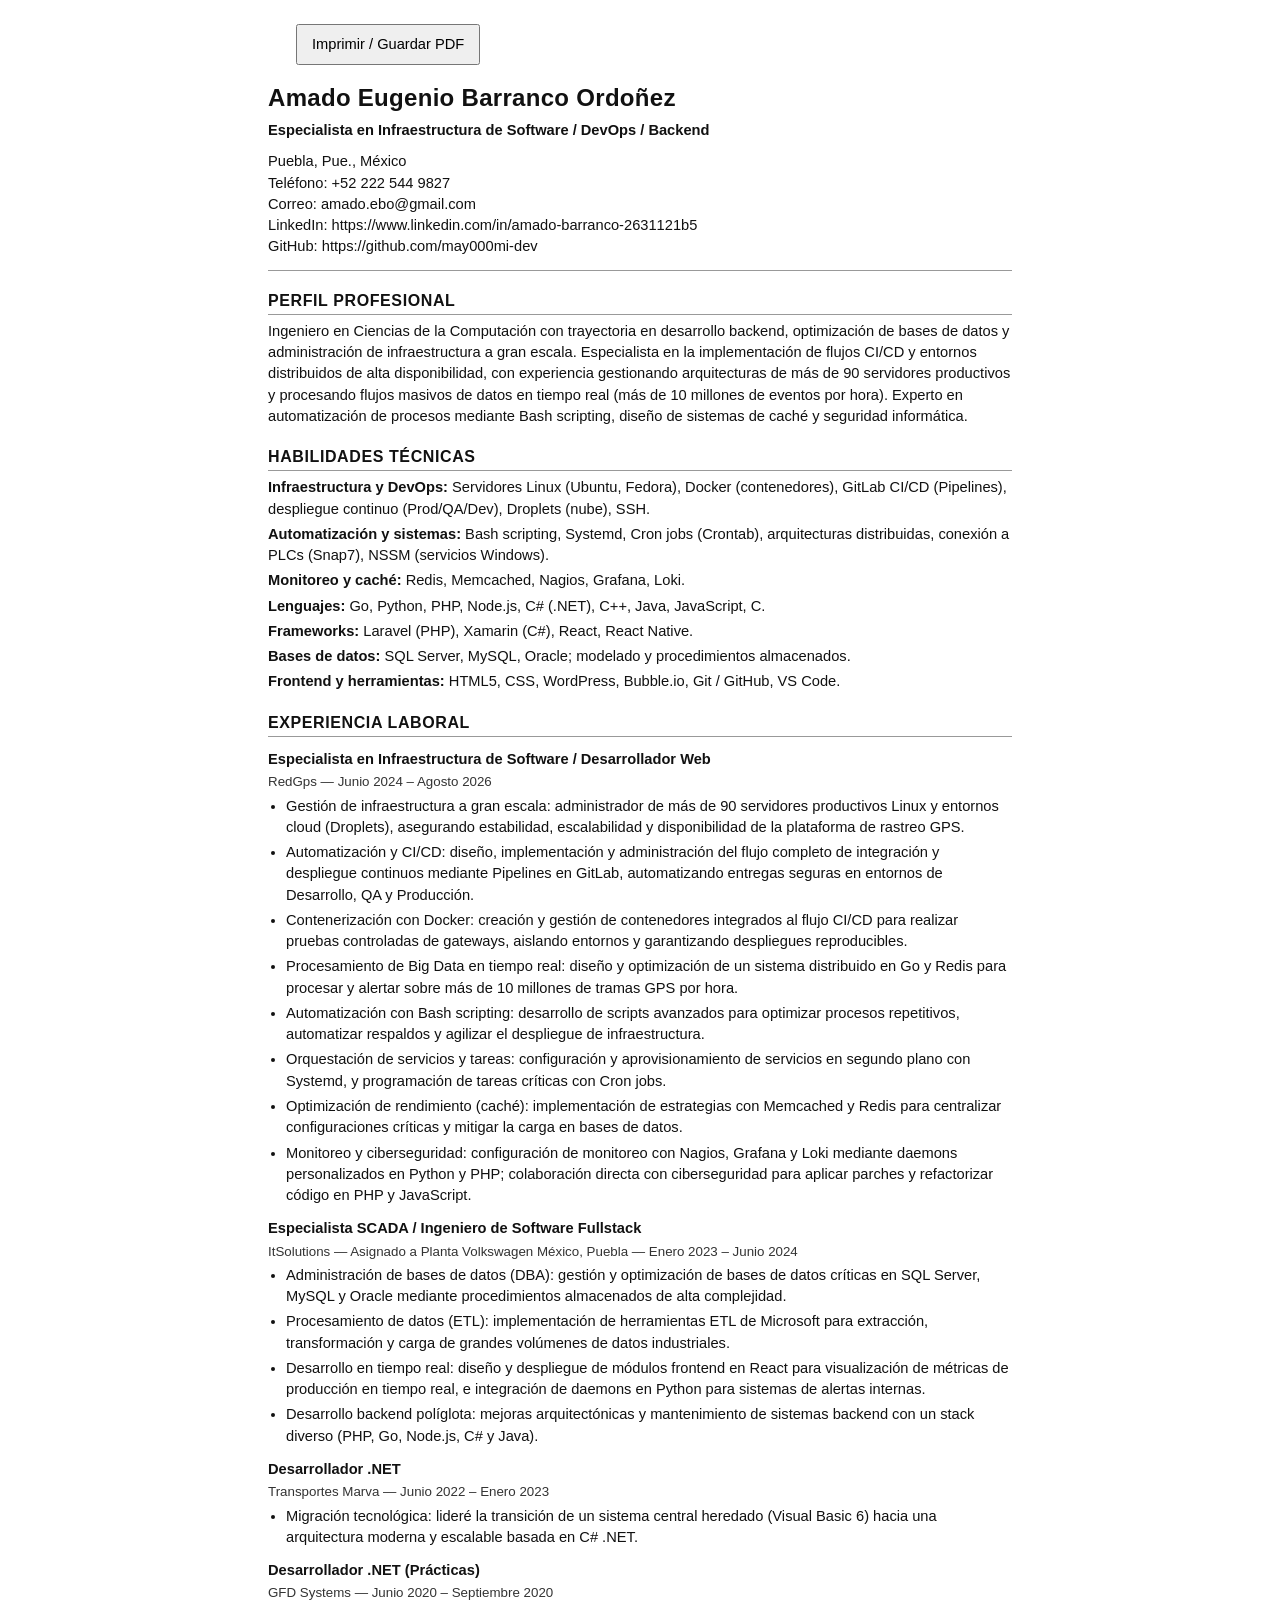
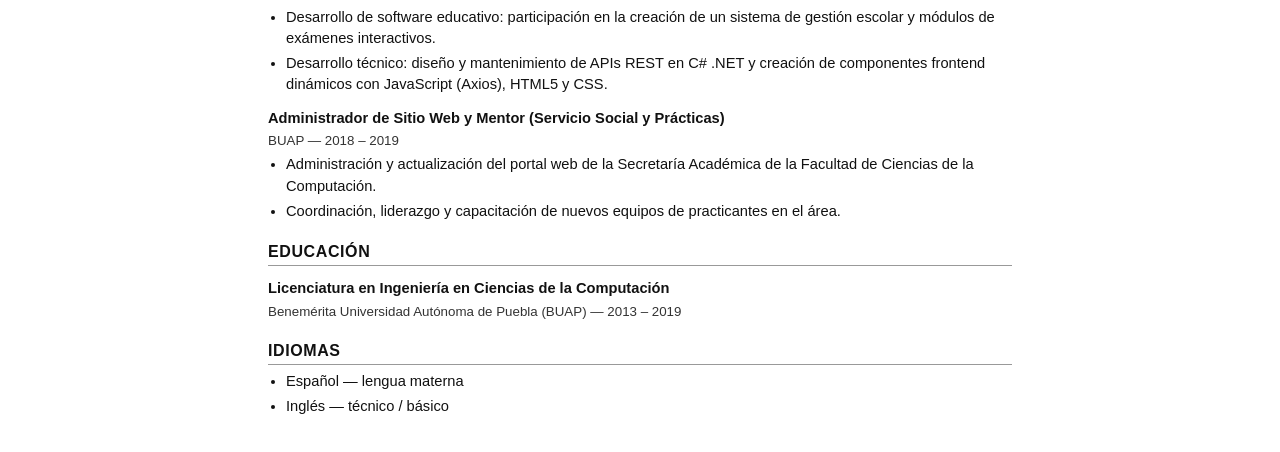
==== index-ats.html @ a4cc545d "CV: version web (multi-tema) y version ATS de una columna" ====
<!DOCTYPE html>
<html lang="es">
<head>
  <meta charset="UTF-8">
  <meta name="viewport" content="width=device-width, initial-scale=1.0">
  <meta name="description" content="CV de Amado Eugenio Barranco Ordoñez - Especialista en Infraestructura de Software / DevOps / Backend">
  <title>CV (ATS) - Amado Eugenio Barranco Ordoñez</title>
  <style>
    /* ======================================================================
       VERSIÓN ATS - 1 columna, sin imágenes, sin tablas, texto lineal.
       Pensada para portales de empleo y filtros automáticos (ATS).
       ====================================================================== */

    * { box-sizing: border-box; }

    body {
      font-family: Arial, Helvetica, sans-serif;
      font-size: 11pt;
      line-height: 1.45;
      color: #111;
      background: #fff;
      max-width: 800px;
      margin: 0 auto;
      padding: 24px 28px;
    }

    a { color: #111; }

    h1 {
      font-size: 18pt;
      margin: 0 0 4px;
      letter-spacing: 0.3px;
    }

    .role {
      font-size: 11pt;
      font-weight: bold;
      margin: 0 0 10px;
    }

    .contact {
      margin: 0 0 16px;
      padding: 0 0 12px;
      border-bottom: 1px solid #999;
    }

    .contact span { display: block; }

    h2 {
      font-size: 12pt;
      text-transform: uppercase;
      letter-spacing: 0.6px;
      margin: 18px 0 6px;
      border-bottom: 1px solid #999;
      padding-bottom: 2px;
    }

    h3 { font-size: 11pt; margin: 12px 0 2px; }

    p { margin: 0 0 8px; }

    ul { margin: 4px 0 10px; padding-left: 18px; }

    li { margin-bottom: 4px; }

    .meta {
      font-size: 10pt;
      color: #333;
      margin: 0 0 4px;
    }

    .period { font-weight: normal; }

    .skills-line { margin: 0 0 4px; }

    /* Barra de acción: solo visible en pantalla */
    .toolbar {
      max-width: 800px;
      margin: 0 auto 16px;
      padding: 0 28px;
    }

    .toolbar button {
      font: inherit;
      padding: 8px 14px;
      cursor: pointer;
    }

    @media print {
      .toolbar { display: none !important; }
      body { max-width: 100%; padding: 0; font-size: 10.5pt; }
      a { text-decoration: none; }
      h2 { break-after: avoid; }
      .job { break-inside: avoid; }
    }
  </style>
</head>
<body>

  <div class="toolbar">
    <button type="button" onclick="window.print()">Imprimir / Guardar PDF</button>
  </div>

  <header>
    <h1>Amado Eugenio Barranco Ordoñez</h1>
    <p class="role">Especialista en Infraestructura de Software / DevOps / Backend</p>
    <div class="contact">
      <span>Puebla, Pue., México</span>
      <span>Teléfono: +52 222 544 9827</span>
      <span>Correo: amado.ebo@gmail.com</span>
      <span>LinkedIn: https://www.linkedin.com/in/amado-barranco-2631121b5</span>
      <span>GitHub: https://github.com/may000mi-dev</span>
    </div>
  </header>

  <section>
    <h2>Perfil profesional</h2>
    <p>
      Ingeniero en Ciencias de la Computación con trayectoria en desarrollo backend, optimización
      de bases de datos y administración de infraestructura a gran escala. Especialista en la
      implementación de flujos CI/CD y entornos distribuidos de alta disponibilidad, con experiencia
      gestionando arquitecturas de más de 90 servidores productivos y procesando flujos masivos de
      datos en tiempo real (más de 10 millones de eventos por hora). Experto en automatización de
      procesos mediante Bash scripting, diseño de sistemas de caché y seguridad informática.
    </p>
  </section>

  <section>
    <h2>Habilidades técnicas</h2>
    <p class="skills-line"><strong>Infraestructura y DevOps:</strong> Servidores Linux (Ubuntu, Fedora), Docker (contenedores), GitLab CI/CD (Pipelines), despliegue continuo (Prod/QA/Dev), Droplets (nube), SSH.</p>
    <p class="skills-line"><strong>Automatización y sistemas:</strong> Bash scripting, Systemd, Cron jobs (Crontab), arquitecturas distribuidas, conexión a PLCs (Snap7), NSSM (servicios Windows).</p>
    <p class="skills-line"><strong>Monitoreo y caché:</strong> Redis, Memcached, Nagios, Grafana, Loki.</p>
    <p class="skills-line"><strong>Lenguajes:</strong> Go, Python, PHP, Node.js, C# (.NET), C++, Java, JavaScript, C.</p>
    <p class="skills-line"><strong>Frameworks:</strong> Laravel (PHP), Xamarin (C#), React, React Native.</p>
    <p class="skills-line"><strong>Bases de datos:</strong> SQL Server, MySQL, Oracle; modelado y procedimientos almacenados.</p>
    <p class="skills-line"><strong>Frontend y herramientas:</strong> HTML5, CSS, WordPress, Bubble.io, Git / GitHub, VS Code.</p>
  </section>

  <section>
    <h2>Experiencia laboral</h2>

    <article class="job">
      <h3>Especialista en Infraestructura de Software / Desarrollador Web</h3>
      <p class="meta">RedGps — <span class="period">Junio 2024 – Agosto 2026</span></p>
      <ul>
        <li>Gestión de infraestructura a gran escala: administrador de más de 90 servidores productivos Linux y entornos cloud (Droplets), asegurando estabilidad, escalabilidad y disponibilidad de la plataforma de rastreo GPS.</li>
        <li>Automatización y CI/CD: diseño, implementación y administración del flujo completo de integración y despliegue continuos mediante Pipelines en GitLab, automatizando entregas seguras en entornos de Desarrollo, QA y Producción.</li>
        <li>Contenerización con Docker: creación y gestión de contenedores integrados al flujo CI/CD para realizar pruebas controladas de gateways, aislando entornos y garantizando despliegues reproducibles.</li>
        <li>Procesamiento de Big Data en tiempo real: diseño y optimización de un sistema distribuido en Go y Redis para procesar y alertar sobre más de 10 millones de tramas GPS por hora.</li>
        <li>Automatización con Bash scripting: desarrollo de scripts avanzados para optimizar procesos repetitivos, automatizar respaldos y agilizar el despliegue de infraestructura.</li>
        <li>Orquestación de servicios y tareas: configuración y aprovisionamiento de servicios en segundo plano con Systemd, y programación de tareas críticas con Cron jobs.</li>
        <li>Optimización de rendimiento (caché): implementación de estrategias con Memcached y Redis para centralizar configuraciones críticas y mitigar la carga en bases de datos.</li>
        <li>Monitoreo y ciberseguridad: configuración de monitoreo con Nagios, Grafana y Loki mediante daemons personalizados en Python y PHP; colaboración directa con ciberseguridad para aplicar parches y refactorizar código en PHP y JavaScript.</li>
      </ul>
    </article>

    <article class="job">
      <h3>Especialista SCADA / Ingeniero de Software Fullstack</h3>
      <p class="meta">ItSolutions — Asignado a Planta Volkswagen México, Puebla — <span class="period">Enero 2023 – Junio 2024</span></p>
      <ul>
        <li>Administración de bases de datos (DBA): gestión y optimización de bases de datos críticas en SQL Server, MySQL y Oracle mediante procedimientos almacenados de alta complejidad.</li>
        <li>Procesamiento de datos (ETL): implementación de herramientas ETL de Microsoft para extracción, transformación y carga de grandes volúmenes de datos industriales.</li>
        <li>Desarrollo en tiempo real: diseño y despliegue de módulos frontend en React para visualización de métricas de producción en tiempo real, e integración de daemons en Python para sistemas de alertas internas.</li>
        <li>Desarrollo backend políglota: mejoras arquitectónicas y mantenimiento de sistemas backend con un stack diverso (PHP, Go, Node.js, C# y Java).</li>
      </ul>
    </article>

    <article class="job">
      <h3>Desarrollador .NET</h3>
      <p class="meta">Transportes Marva — <span class="period">Junio 2022 – Enero 2023</span></p>
      <ul>
        <li>Migración tecnológica: lideré la transición de un sistema central heredado (Visual Basic 6) hacia una arquitectura moderna y escalable basada en C# .NET.</li>
      </ul>
    </article>

    <article class="job">
      <h3>Desarrollador .NET (Prácticas)</h3>
      <p class="meta">GFD Systems — <span class="period">Junio 2020 – Septiembre 2020</span></p>
      <ul>
        <li>Desarrollo de software educativo: participación en la creación de un sistema de gestión escolar y módulos de exámenes interactivos.</li>
        <li>Desarrollo técnico: diseño y mantenimiento de APIs REST en C# .NET y creación de componentes frontend dinámicos con JavaScript (Axios), HTML5 y CSS.</li>
      </ul>
    </article>

    <article class="job">
      <h3>Administrador de Sitio Web y Mentor (Servicio Social y Prácticas)</h3>
      <p class="meta">BUAP — <span class="period">2018 – 2019</span></p>
      <ul>
        <li>Administración y actualización del portal web de la Secretaría Académica de la Facultad de Ciencias de la Computación.</li>
        <li>Coordinación, liderazgo y capacitación de nuevos equipos de practicantes en el área.</li>
      </ul>
    </article>
  </section>

  <section>
    <h2>Educación</h2>
    <article class="job">
      <h3>Licenciatura en Ingeniería en Ciencias de la Computación</h3>
      <p class="meta">Benemérita Universidad Autónoma de Puebla (BUAP) — <span class="period">2013 – 2019</span></p>
    </article>
  </section>

  <section>
    <h2>Idiomas</h2>
    <ul>
      <li>Español — lengua materna</li>
      <li>Inglés — técnico / básico</li>
    </ul>
  </section>

</body>
</html>
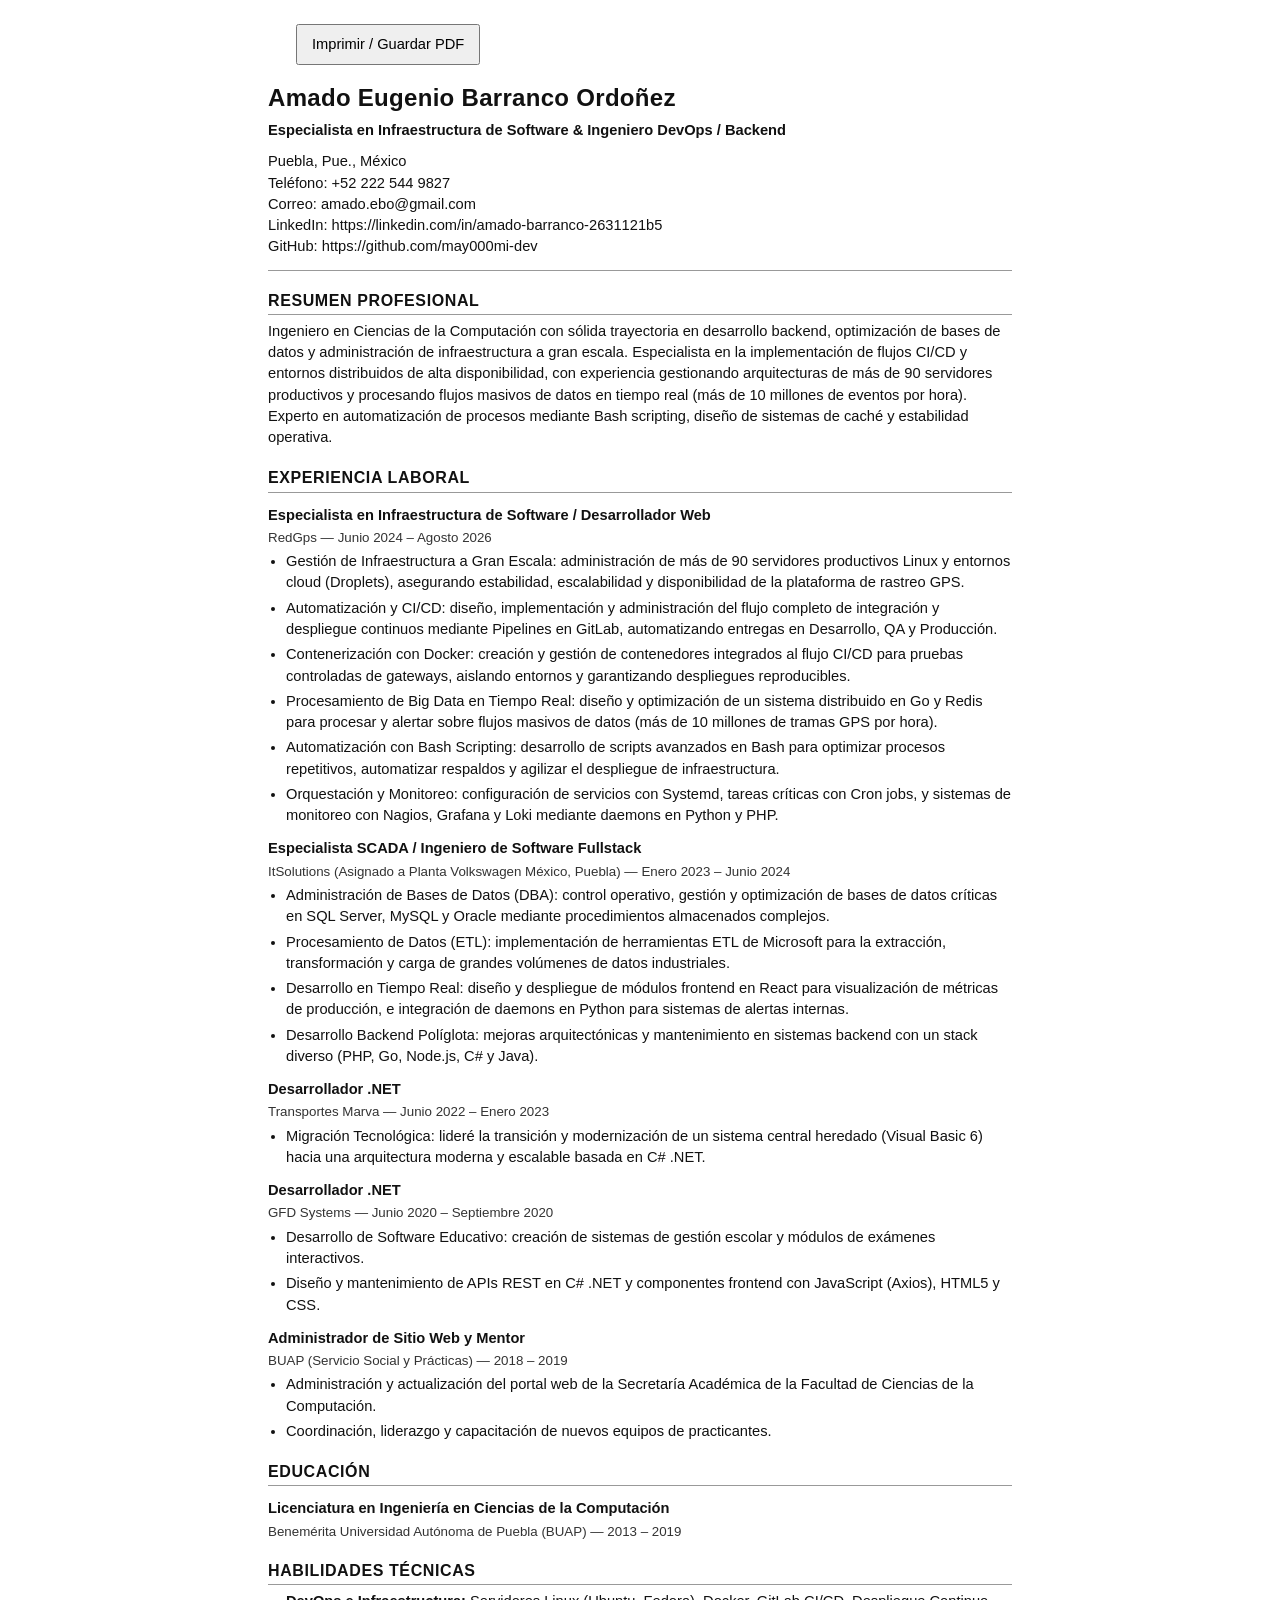
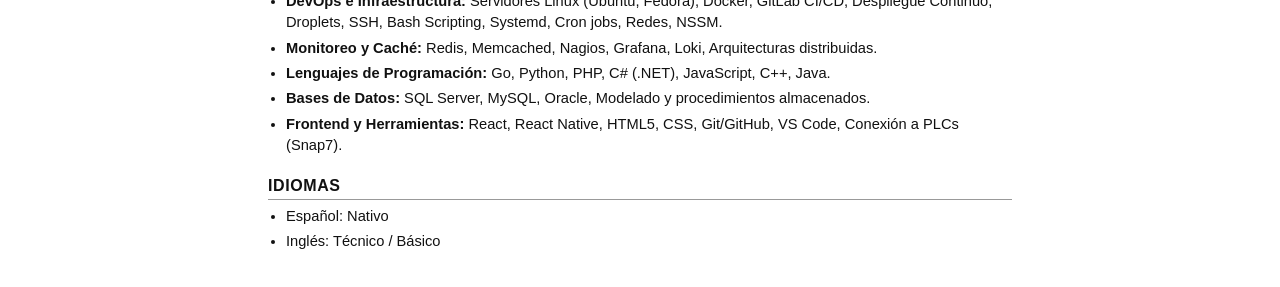
==== commit 758c6ae2: "cambios a portafolio ats" ====
--- a/index-ats.html
+++ b/index-ats.html
@@ -3,7 +3,7 @@
 <head>
   <meta charset="UTF-8">
   <meta name="viewport" content="width=device-width, initial-scale=1.0">
-  <meta name="description" content="CV de Amado Eugenio Barranco Ordoñez - Especialista en Infraestructura de Software / DevOps / Backend">
+  <meta name="description" content="CV de Amado Eugenio Barranco Ordoñez - Especialista en Infraestructura de Software & Ingeniero DevOps / Backend">
   <title>CV (ATS) - Amado Eugenio Barranco Ordoñez</title>
   <style>
     /* ======================================================================
@@ -103,37 +103,27 @@
 
   <header>
     <h1>Amado Eugenio Barranco Ordoñez</h1>
-    <p class="role">Especialista en Infraestructura de Software / DevOps / Backend</p>
+    <p class="role">Especialista en Infraestructura de Software &amp; Ingeniero DevOps / Backend</p>
     <div class="contact">
       <span>Puebla, Pue., México</span>
       <span>Teléfono: +52 222 544 9827</span>
       <span>Correo: amado.ebo@gmail.com</span>
-      <span>LinkedIn: https://www.linkedin.com/in/amado-barranco-2631121b5</span>
+      <span>LinkedIn: https://linkedin.com/in/amado-barranco-2631121b5</span>
       <span>GitHub: https://github.com/may000mi-dev</span>
     </div>
   </header>
 
   <section>
-    <h2>Perfil profesional</h2>
+    <h2>Resumen profesional</h2>
     <p>
-      Ingeniero en Ciencias de la Computación con trayectoria en desarrollo backend, optimización
-      de bases de datos y administración de infraestructura a gran escala. Especialista en la
-      implementación de flujos CI/CD y entornos distribuidos de alta disponibilidad, con experiencia
-      gestionando arquitecturas de más de 90 servidores productivos y procesando flujos masivos de
-      datos en tiempo real (más de 10 millones de eventos por hora). Experto en automatización de
-      procesos mediante Bash scripting, diseño de sistemas de caché y seguridad informática.
+      Ingeniero en Ciencias de la Computación con sólida trayectoria en desarrollo backend,
+      optimización de bases de datos y administración de infraestructura a gran escala.
+      Especialista en la implementación de flujos CI/CD y entornos distribuidos de alta
+      disponibilidad, con experiencia gestionando arquitecturas de más de 90 servidores
+      productivos y procesando flujos masivos de datos en tiempo real (más de 10 millones de
+      eventos por hora). Experto en automatización de procesos mediante Bash scripting, diseño
+      de sistemas de caché y estabilidad operativa.
     </p>
-  </section>
-
-  <section>
-    <h2>Habilidades técnicas</h2>
-    <p class="skills-line"><strong>Infraestructura y DevOps:</strong> Servidores Linux (Ubuntu, Fedora), Docker (contenedores), GitLab CI/CD (Pipelines), despliegue continuo (Prod/QA/Dev), Droplets (nube), SSH.</p>
-    <p class="skills-line"><strong>Automatización y sistemas:</strong> Bash scripting, Systemd, Cron jobs (Crontab), arquitecturas distribuidas, conexión a PLCs (Snap7), NSSM (servicios Windows).</p>
-    <p class="skills-line"><strong>Monitoreo y caché:</strong> Redis, Memcached, Nagios, Grafana, Loki.</p>
-    <p class="skills-line"><strong>Lenguajes:</strong> Go, Python, PHP, Node.js, C# (.NET), C++, Java, JavaScript, C.</p>
-    <p class="skills-line"><strong>Frameworks:</strong> Laravel (PHP), Xamarin (C#), React, React Native.</p>
-    <p class="skills-line"><strong>Bases de datos:</strong> SQL Server, MySQL, Oracle; modelado y procedimientos almacenados.</p>
-    <p class="skills-line"><strong>Frontend y herramientas:</strong> HTML5, CSS, WordPress, Bubble.io, Git / GitHub, VS Code.</p>
   </section>
 
   <section>
@@ -143,25 +133,23 @@
       <h3>Especialista en Infraestructura de Software / Desarrollador Web</h3>
       <p class="meta">RedGps — <span class="period">Junio 2024 – Agosto 2026</span></p>
       <ul>
-        <li>Gestión de infraestructura a gran escala: administrador de más de 90 servidores productivos Linux y entornos cloud (Droplets), asegurando estabilidad, escalabilidad y disponibilidad de la plataforma de rastreo GPS.</li>
-        <li>Automatización y CI/CD: diseño, implementación y administración del flujo completo de integración y despliegue continuos mediante Pipelines en GitLab, automatizando entregas seguras en entornos de Desarrollo, QA y Producción.</li>
-        <li>Contenerización con Docker: creación y gestión de contenedores integrados al flujo CI/CD para realizar pruebas controladas de gateways, aislando entornos y garantizando despliegues reproducibles.</li>
-        <li>Procesamiento de Big Data en tiempo real: diseño y optimización de un sistema distribuido en Go y Redis para procesar y alertar sobre más de 10 millones de tramas GPS por hora.</li>
-        <li>Automatización con Bash scripting: desarrollo de scripts avanzados para optimizar procesos repetitivos, automatizar respaldos y agilizar el despliegue de infraestructura.</li>
-        <li>Orquestación de servicios y tareas: configuración y aprovisionamiento de servicios en segundo plano con Systemd, y programación de tareas críticas con Cron jobs.</li>
-        <li>Optimización de rendimiento (caché): implementación de estrategias con Memcached y Redis para centralizar configuraciones críticas y mitigar la carga en bases de datos.</li>
-        <li>Monitoreo y ciberseguridad: configuración de monitoreo con Nagios, Grafana y Loki mediante daemons personalizados en Python y PHP; colaboración directa con ciberseguridad para aplicar parches y refactorizar código en PHP y JavaScript.</li>
+        <li>Gestión de Infraestructura a Gran Escala: administración de más de 90 servidores productivos Linux y entornos cloud (Droplets), asegurando estabilidad, escalabilidad y disponibilidad de la plataforma de rastreo GPS.</li>
+        <li>Automatización y CI/CD: diseño, implementación y administración del flujo completo de integración y despliegue continuos mediante Pipelines en GitLab, automatizando entregas en Desarrollo, QA y Producción.</li>
+        <li>Contenerización con Docker: creación y gestión de contenedores integrados al flujo CI/CD para pruebas controladas de gateways, aislando entornos y garantizando despliegues reproducibles.</li>
+        <li>Procesamiento de Big Data en Tiempo Real: diseño y optimización de un sistema distribuido en Go y Redis para procesar y alertar sobre flujos masivos de datos (más de 10 millones de tramas GPS por hora).</li>
+        <li>Automatización con Bash Scripting: desarrollo de scripts avanzados en Bash para optimizar procesos repetitivos, automatizar respaldos y agilizar el despliegue de infraestructura.</li>
+        <li>Orquestación y Monitoreo: configuración de servicios con Systemd, tareas críticas con Cron jobs, y sistemas de monitoreo con Nagios, Grafana y Loki mediante daemons en Python y PHP.</li>
       </ul>
     </article>
 
     <article class="job">
       <h3>Especialista SCADA / Ingeniero de Software Fullstack</h3>
-      <p class="meta">ItSolutions — Asignado a Planta Volkswagen México, Puebla — <span class="period">Enero 2023 – Junio 2024</span></p>
-      <ul>
-        <li>Administración de bases de datos (DBA): gestión y optimización de bases de datos críticas en SQL Server, MySQL y Oracle mediante procedimientos almacenados de alta complejidad.</li>
-        <li>Procesamiento de datos (ETL): implementación de herramientas ETL de Microsoft para extracción, transformación y carga de grandes volúmenes de datos industriales.</li>
-        <li>Desarrollo en tiempo real: diseño y despliegue de módulos frontend en React para visualización de métricas de producción en tiempo real, e integración de daemons en Python para sistemas de alertas internas.</li>
-        <li>Desarrollo backend políglota: mejoras arquitectónicas y mantenimiento de sistemas backend con un stack diverso (PHP, Go, Node.js, C# y Java).</li>
+      <p class="meta">ItSolutions (Asignado a Planta Volkswagen México, Puebla) — <span class="period">Enero 2023 – Junio 2024</span></p>
+      <ul>
+        <li>Administración de Bases de Datos (DBA): control operativo, gestión y optimización de bases de datos críticas en SQL Server, MySQL y Oracle mediante procedimientos almacenados complejos.</li>
+        <li>Procesamiento de Datos (ETL): implementación de herramientas ETL de Microsoft para la extracción, transformación y carga de grandes volúmenes de datos industriales.</li>
+        <li>Desarrollo en Tiempo Real: diseño y despliegue de módulos frontend en React para visualización de métricas de producción, e integración de daemons en Python para sistemas de alertas internas.</li>
+        <li>Desarrollo Backend Políglota: mejoras arquitectónicas y mantenimiento en sistemas backend con un stack diverso (PHP, Go, Node.js, C# y Java).</li>
       </ul>
     </article>
 
@@ -169,25 +157,25 @@
       <h3>Desarrollador .NET</h3>
       <p class="meta">Transportes Marva — <span class="period">Junio 2022 – Enero 2023</span></p>
       <ul>
-        <li>Migración tecnológica: lideré la transición de un sistema central heredado (Visual Basic 6) hacia una arquitectura moderna y escalable basada en C# .NET.</li>
-      </ul>
-    </article>
-
-    <article class="job">
-      <h3>Desarrollador .NET (Prácticas)</h3>
+        <li>Migración Tecnológica: lideré la transición y modernización de un sistema central heredado (Visual Basic 6) hacia una arquitectura moderna y escalable basada en C# .NET.</li>
+      </ul>
+    </article>
+
+    <article class="job">
+      <h3>Desarrollador .NET</h3>
       <p class="meta">GFD Systems — <span class="period">Junio 2020 – Septiembre 2020</span></p>
       <ul>
-        <li>Desarrollo de software educativo: participación en la creación de un sistema de gestión escolar y módulos de exámenes interactivos.</li>
-        <li>Desarrollo técnico: diseño y mantenimiento de APIs REST en C# .NET y creación de componentes frontend dinámicos con JavaScript (Axios), HTML5 y CSS.</li>
-      </ul>
-    </article>
-
-    <article class="job">
-      <h3>Administrador de Sitio Web y Mentor (Servicio Social y Prácticas)</h3>
-      <p class="meta">BUAP — <span class="period">2018 – 2019</span></p>
+        <li>Desarrollo de Software Educativo: creación de sistemas de gestión escolar y módulos de exámenes interactivos.</li>
+        <li>Diseño y mantenimiento de APIs REST en C# .NET y componentes frontend con JavaScript (Axios), HTML5 y CSS.</li>
+      </ul>
+    </article>
+
+    <article class="job">
+      <h3>Administrador de Sitio Web y Mentor</h3>
+      <p class="meta">BUAP (Servicio Social y Prácticas) — <span class="period">2018 – 2019</span></p>
       <ul>
         <li>Administración y actualización del portal web de la Secretaría Académica de la Facultad de Ciencias de la Computación.</li>
-        <li>Coordinación, liderazgo y capacitación de nuevos equipos de practicantes en el área.</li>
+        <li>Coordinación, liderazgo y capacitación de nuevos equipos de practicantes.</li>
       </ul>
     </article>
   </section>
@@ -201,10 +189,21 @@
   </section>
 
   <section>
+    <h2>Habilidades técnicas</h2>
+    <ul>
+      <li><strong>DevOps e Infraestructura:</strong> Servidores Linux (Ubuntu, Fedora), Docker, GitLab CI/CD, Despliegue Continuo, Droplets, SSH, Bash Scripting, Systemd, Cron jobs, Redes, NSSM.</li>
+      <li><strong>Monitoreo y Caché:</strong> Redis, Memcached, Nagios, Grafana, Loki, Arquitecturas distribuidas.</li>
+      <li><strong>Lenguajes de Programación:</strong> Go, Python, PHP, C# (.NET), JavaScript, C++, Java.</li>
+      <li><strong>Bases de Datos:</strong> SQL Server, MySQL, Oracle, Modelado y procedimientos almacenados.</li>
+      <li><strong>Frontend y Herramientas:</strong> React, React Native, HTML5, CSS, Git/GitHub, VS Code, Conexión a PLCs (Snap7).</li>
+    </ul>
+  </section>
+
+  <section>
     <h2>Idiomas</h2>
     <ul>
-      <li>Español — lengua materna</li>
-      <li>Inglés — técnico / básico</li>
+      <li>Español: Nativo</li>
+      <li>Inglés: Técnico / Básico</li>
     </ul>
   </section>
 
